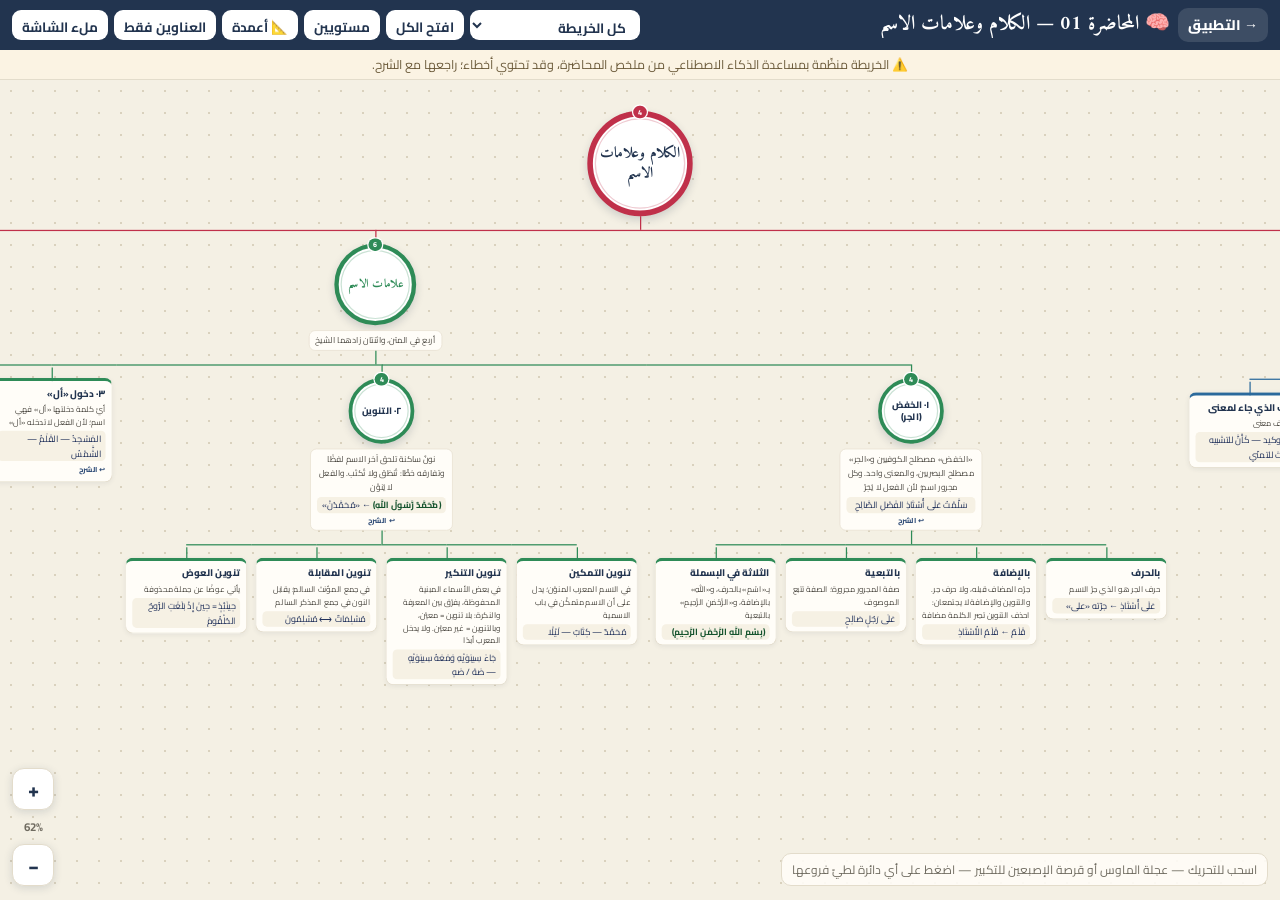
==== mindmap.html @ 67567451 "عارض الخرائط الذهنية بملء الشاشة (شجرة أفقية) + خريطة المحاضرة 01 - mindmap.html?id=…: شجرة من فوق ل" ====
<!DOCTYPE html>
<html lang="ar" dir="rtl">
<head>
<meta charset="UTF-8">
<meta name="viewport" content="width=device-width, initial-scale=1.0, viewport-fit=cover, user-scalable=no">
<meta name="theme-color" content="#22344f">
<title>الخريطة الذهنية — مواد شرعية</title>
<link rel="preconnect" href="https://fonts.googleapis.com">
<link rel="preconnect" href="https://fonts.gstatic.com" crossorigin>
<link href="https://fonts.googleapis.com/css2?family=Amiri:wght@400;700&family=Cairo:wght@400;600;700;800&display=swap" rel="stylesheet">
<style>
/* عارض الخرائط الذهنية — تطبيق «مواد شرعية»
   شجرة أفقية (من فوق لتحت) بملء الشاشة، مع سحب وتكبير وطيّ للفروع */
:root{
  --ink:#22344f; --ink-2:#34507a; --paper:#f4f0e4; --card:#fffdf8; --line:#e3dccb; --muted:#6f6b60; --copper:#b0612a;
  --root:#c0304a;
  --f-body:'Cairo','Segoe UI',Tahoma,sans-serif; --f-title:'Amiri','Cairo',serif;
  --gap:22px;
}
*{box-sizing:border-box}
html,body{margin:0;height:100%;overflow:hidden;background:var(--paper);color:var(--ink);font-family:var(--f-body)}
body{display:flex;flex-direction:column;-webkit-tap-highlight-color:transparent}

/* شريط الأدوات */
.bar{flex:0 0 auto;display:flex;align-items:center;gap:8px;padding:8px 12px;padding-top:max(8px,env(safe-area-inset-top));background:var(--ink);color:#fff;z-index:5;flex-wrap:wrap}
.bar .back{color:#fff;text-decoration:none;font-weight:800;font-size:14px;background:rgba(255,255,255,.12);border-radius:10px;padding:4px 10px;white-space:nowrap}
.bar h1{flex:1;min-width:140px;margin:0;font-family:var(--f-title);font-size:20px;font-weight:700;line-height:1.3;white-space:nowrap;overflow:hidden;text-overflow:ellipsis}
.bar .tools{display:flex;gap:6px;flex-wrap:wrap;align-items:center}
.bar button,.bar select{font:inherit;font-size:13.5px;font-weight:700;color:var(--ink);background:#fff;border:0;border-radius:9px;padding:4px 10px;cursor:pointer;height:30px}
.bar button.on{background:#f2c98f}
.bar select{max-width:170px}
.ai{flex:0 0 auto;background:#fbf3e3;color:#6b5a3a;font-size:12.5px;text-align:center;padding:3px 10px;border-bottom:1px solid var(--line)}

/* مساحة العرض */
#view{position:relative;flex:1;overflow:hidden;touch-action:none;cursor:grab;
  background-image:radial-gradient(#d9d1bd 1px,transparent 1px);background-size:22px 22px}
#view.drag{cursor:grabbing}
#stage{position:absolute;top:0;left:0;transform-origin:0 0;padding:40px 60px 80px;width:max-content}
.zoom{position:absolute;left:12px;bottom:max(14px,env(safe-area-inset-bottom));display:flex;flex-direction:column;gap:6px;z-index:4}
.zoom button{width:42px;height:42px;border-radius:12px;border:1px solid var(--line);background:#fff;color:var(--ink);font:inherit;font-size:20px;font-weight:800;cursor:pointer;box-shadow:0 2px 8px rgba(34,52,79,.15)}
.zoom .pct{font-size:11.5px;text-align:center;color:var(--muted);font-weight:700}
.hint{position:absolute;right:12px;bottom:max(14px,env(safe-area-inset-bottom));font-size:12px;color:var(--muted);background:rgba(255,253,248,.9);border:1px solid var(--line);border-radius:10px;padding:4px 10px;z-index:4;max-width:60%}

/* الشجرة (org chart) — خطوط التوصيل بالـ pseudo elements */
.tree ul{--pc:var(--bc,#b9b2a2);display:flex;justify-content:center;align-items:flex-start;margin:0;padding:var(--gap) 0 0;position:relative;list-style:none}
.tree ul::before{content:"";position:absolute;top:0;left:50%;height:var(--gap);border-left:2px solid var(--bc,#b9b2a2)}
.tree li{position:relative;display:flex;flex-direction:column;align-items:center;padding:var(--gap) 7px 0}
.tree li::before,.tree li::after{content:"";position:absolute;top:0;width:50%;border-top:2px solid var(--pc)}
.tree li::before{right:0}
.tree li::after{left:0}
.tree li:first-child::before,.tree li:last-child::after{border-top:0}
.tree li:only-child::before,.tree li:only-child::after{display:none}
.tree li:only-child{padding-top:0}
.tree li.closed>ul{display:none}
.tree .root-li{padding:0}
.tree .root-li::before,.tree .root-li::after{display:none}
.nd{position:relative}
.tree li:not(.root-li)>.nd::before{content:"";position:absolute;top:calc(-1 * var(--gap));left:50%;height:var(--gap);border-left:2px solid var(--pc,#b9b2a2)}
.tree li:only-child>.nd::before{display:none}

/* فروع طويلة كلها أوراق: عمود رأسي بدل صف عريض */
.tree ul.stack,body.cols .tree ul.leafs{flex-direction:column;align-items:center;gap:0}
.tree ul.stack>li,body.cols .tree ul.leafs>li{padding:12px 0 0}
.tree ul.stack>li::before,.tree ul.stack>li::after,body.cols .tree ul.leafs>li::before,body.cols .tree ul.leafs>li::after{display:none}
.tree ul.stack>li>.nd::before,body.cols .tree ul.leafs>li>.nd::before{display:block;top:-12px;height:12px}

/* شكل العُقد: دوائر للمستويات العليا (زي الصورة) وكروت للأوراق */
.circle{display:flex;flex-direction:column;align-items:center;cursor:pointer;user-select:none}
.ring{display:flex;align-items:center;justify-content:center;text-align:center;border-radius:50%;background:#fff;border:7px solid var(--bc);box-shadow:inset 0 0 0 3px #fff,inset 0 0 0 5px color-mix(in srgb,var(--bc) 25%,#fff),0 6px 14px rgba(34,52,79,.18);padding:10px;line-height:1.35;font-weight:800;color:var(--ink)}
.lv0 .ring{width:170px;height:170px;font-family:var(--f-title);font-size:24px;border-width:9px}
.lv1 .ring{width:132px;height:132px;font-family:var(--f-title);font-size:19px;color:var(--bc)}
.lvx .ring{width:106px;height:106px;font-size:15px;border-width:6px}
.circle .cap{margin-top:8px;max-width:230px;text-align:center;font-size:13.5px;line-height:1.7;color:#4d4a43;background:var(--card);border:1px solid var(--line);border-radius:10px;padding:4px 10px}
.circle .cnt{position:absolute;top:2px;left:50%;transform:translate(-50%,-50%);background:var(--bc);color:#fff;font-size:11.5px;font-weight:800;border-radius:999px;padding:0 8px;line-height:20px;box-shadow:0 0 0 2px #fff}
.circle.closed-n .ring{border-style:dashed}
.card{width:196px;background:var(--card);border:1px solid var(--line);border-top:5px solid var(--bc);border-radius:12px;padding:7px 10px 8px;box-shadow:0 2px 8px rgba(34,52,79,.08);line-height:1.6}
.card .t{font-weight:800;font-size:15.5px;color:var(--ink)}
.n{display:block;font-size:13px;color:#4d4a43;margin-top:2px}
.x{display:block;margin-top:4px;font-size:14.5px;color:#22325c;background:#f6f1e4;border-radius:7px;padding:1px 7px}
.x .aya{color:#14532d;font-weight:700}
.go{display:inline-block;margin-top:4px;font-size:11.5px;font-weight:800;color:var(--ink-2);text-decoration:none}
.circle .go{margin-top:2px}
body.compact .cap,body.compact .card .n,body.compact .card .x{display:none}
body.compact .card{width:auto;min-width:110px;text-align:center}
.flash .ring,.flash.card{animation:fl .9s ease}
@keyframes fl{0%{box-shadow:0 0 0 0 var(--bc)}40%{box-shadow:0 0 0 10px color-mix(in srgb,var(--bc) 25%,transparent)}100%{box-shadow:0 0 0 0 transparent}}

.empty{max-width:520px;margin:60px auto;background:var(--card);border:1px solid var(--line);border-radius:14px;padding:20px;text-align:center;line-height:1.9}

@media (max-width:640px){
  .bar{gap:6px;padding:6px 8px;padding-top:max(6px,env(safe-area-inset-top))}
  .bar h1{font-size:16px;min-width:0}
  .bar .back{font-size:13px;padding:3px 8px}
  .bar .tools{width:100%;flex-wrap:nowrap;overflow-x:auto;scrollbar-width:none}
  .bar .tools::-webkit-scrollbar{display:none}
  .bar .tools>*{flex:0 0 auto}
  .bar select{max-width:150px}
  .ai{font-size:11px;white-space:nowrap;overflow:hidden;text-overflow:ellipsis}
  .hint{display:none}
}
@media print{
  html,body{overflow:visible;height:auto}
  .bar,.zoom,.hint{display:none}
  #view{overflow:visible;background:none}
  #stage{position:static;transform:none!important}
}
</style>
</head>
<body>
  <header class="bar">
    <a class="back" id="back" href="index.html">→ التطبيق</a>
    <h1 id="ttl">الخريطة الذهنية</h1>
    <div class="tools">
      <select id="focus" aria-label="اعرض فرعًا واحدًا"></select>
      <button type="button" data-act="open">افتح الكل</button>
      <button type="button" data-act="l2">مستويين</button>
      <button type="button" id="colsb" data-act="cols" title="الأوراق في أعمدة تحت فرعها بدل صف عرضي — الخريطة بتبقى أضيق">📐 أعمدة</button>
      <button type="button" id="cmp" data-act="compact" title="العناوين فقط بدون الشرح">العناوين فقط</button>
      <button type="button" data-act="fit">ملء الشاشة</button>
    </div>
  </header>
  <div class="ai">⚠️ الخريطة منظّمة بمساعدة الذكاء الاصطناعي من ملخص المحاضرة، وقد تحتوي أخطاء؛ راجعها مع الشرح.</div>
  <div id="view">
    <div id="stage"><div class="tree" id="tree"></div></div>
    <div class="zoom"><button type="button" data-z="in" aria-label="تكبير">+</button><div class="pct" id="pct">100%</div><button type="button" data-z="out" aria-label="تصغير">−</button></div>
    <div class="hint">اسحب للتحريك — عجلة الماوس أو قرصة الإصبعين للتكبير — اضغط على أي دائرة لطيّ فروعها</div>
  </div>

<script>
(function () {
  "use strict";
  var params = new URLSearchParams(location.search);
  var id = params.get("id") || "moad_ajurrumiyyah_01";
  var key = (id.match(/^moad_(.+)_\d+$/) || [])[1] || "";
  var COLORS = ["#d9a514", "#2b6a9c", "#2e8b57", "#7d4fa8", "#c76a1e", "#1f8a8a"];
  var tree = document.getElementById("tree"), view = document.getElementById("view"), stage = document.getElementById("stage");
  var M = null, focusIdx = -1;
  var tx = 0, ty = 0, sc = 1;

  function esc(s) { return String(s == null ? "" : s).replace(/&/g, "&amp;").replace(/</g, "&lt;").replace(/>/g, "&gt;"); }
  function aya(s) { return esc(s).replace(/﴿[^﴾]*﴾/g, function (m) { return '<span class="aya">' + m + "</span>"; }); }

  // تحميل بيانات الخرائط من maps/{key}.js
  var sc0 = document.createElement("script");
  sc0.src = "maps/" + key + ".js";
  sc0.onload = start; sc0.onerror = start;
  document.head.appendChild(sc0);

  function start() {
    M = window.MOAD_MAPS && window.MOAD_MAPS[id];
    if (!M) { tree.innerHTML = '<div class="empty">مفيش خريطة ذهنية للمحاضرة دي لسه.<br><a href="index.html">ارجع للتطبيق</a></div>'; return; }
    document.title = "الخريطة الذهنية — " + M.title;
    document.getElementById("ttl").textContent = "🧠 " + M.title;
    if (M.book) document.getElementById("back").href = "index.html#/book/" + M.book;
    var sel = document.getElementById("focus");
    sel.innerHTML = '<option value="-1">كل الخريطة</option>' + M.nodes.map(function (n, i) { return '<option value="' + i + '">فرع: ' + esc(n.text) + "</option>"; }).join("");
    sel.addEventListener("change", function () { focusIdx = +sel.value; draw(); fit(true); });
    if (window.innerWidth < 760) { document.body.classList.add("cols"); document.getElementById("colsb").classList.add("on"); }
    draw();
    requestAnimationFrame(function () { fit(true); });
  }

  function isLeaf(n) { return !(n.children && n.children.length); }

  function nodeHtml(n, depth, color) {
    var kids = n.children || [];
    var go = n.target && M.lecture ? '<a class="go" href="' + esc(M.lecture) + "#" + esc(n.target) + '" target="_blank" rel="noopener">↩ الشرح</a>' : "";
    var inner;
    if (!isLeaf(n) || depth <= 1) {
      inner = '<div class="nd circle ' + (depth === 0 ? "lv0" : depth === 1 ? "lv1" : "lvx") + '">' +
        (kids.length ? '<span class="cnt">' + kids.length + "</span>" : "") +
        '<div class="ring">' + esc(n.text) + "</div>" +
        (n.note || n.ex ? '<div class="cap">' + (n.note ? esc(n.note) : "") + (n.ex ? '<span class="x">' + aya(n.ex) + "</span>" : "") + go + "</div>" : go) +
        "</div>";
    } else {
      inner = '<div class="nd card"><span class="t">' + esc(n.text) + "</span>" +
        (n.note ? '<span class="n">' + esc(n.note) + "</span>" : "") +
        (n.ex ? '<span class="x">' + aya(n.ex) + "</span>" : "") + go + "</div>";
    }
    var allLeaf = kids.length > 1 && kids.every(isLeaf), stack = kids.length > 4 && allLeaf;
    return '<li' + (depth === 1 || depth === 0 && color ? ' style="--bc:' + color + '"' : "") + (depth === 0 ? ' class="root-li"' : "") + ">" + inner +
      (kids.length ? '<ul class="' + (stack ? "stack" : allLeaf ? "leafs" : "") + '">' + kids.map(function (k, i) {
        return nodeHtml(k, depth + 1, depth === 0 ? COLORS[i % COLORS.length] : color);
      }).join("") + "</ul>" : "") + "</li>";
  }

  function draw() {
    var root;
    if (focusIdx >= 0) {
      root = '<ul style="padding:0">' + nodeHtml(M.nodes[focusIdx], 0, null) + "</ul>";
    } else {
      root = '<ul style="padding:0">' + nodeHtml({ text: M.center, children: M.nodes }, 0, null) + "</ul>";
    }
    tree.innerHTML = root;
    tree.querySelector(".root-li").style.setProperty("--bc", focusIdx >= 0 ? COLORS[focusIdx % COLORS.length] : "var(--root)");
  }

  /* ---- التحويل (سحب وتكبير) ---- */
  function apply() {
    stage.style.transform = "translate(" + tx + "px," + ty + "px) scale(" + sc + ")";
    document.getElementById("pct").textContent = Math.round(sc * 100) + "%";
  }
  function zoomAt(f, cx, cy) {
    var ns = Math.min(2.5, Math.max(0.15, sc * f));
    tx = cx - (cx - tx) * (ns / sc); ty = cy - (cy - ty) * (ns / sc); sc = ns; apply();
  }
  function fit(first) {
    var vw = view.clientWidth, vh = view.clientHeight, w = stage.offsetWidth, h = stage.offsetHeight;
    var s = Math.min(vw / w, vh / h, 1.2);
    if (first && s < 0.42) {
      // على الشاشات الصغيرة: ابدأ بحجم مقروء من أعلى الخريطة في المنتصف
      s = Math.min(0.62, vw / 560);
      sc = s; tx = (vw - w * s) / 2; ty = 6; apply(); return;
    }
    sc = s; tx = (vw - w * s) / 2; ty = Math.max(6, (vh - h * s) / 2); apply();
  }

  var pts = {}, drag = null, moved = false, pinch = null;
  view.addEventListener("pointerdown", function (e) {
    if (e.target.closest("a,button,select,.zoom")) return;
    view.setPointerCapture(e.pointerId);
    pts[e.pointerId] = { x: e.clientX, y: e.clientY };
    var ids = Object.keys(pts);
    if (ids.length === 1) { drag = { x: e.clientX, y: e.clientY, tx: tx, ty: ty }; moved = false; }
    if (ids.length === 2) {
      var a = pts[ids[0]], b = pts[ids[1]];
      pinch = { d: Math.hypot(a.x - b.x, a.y - b.y), s: sc }; drag = null; moved = true;
    }
  });
  view.addEventListener("pointermove", function (e) {
    if (!pts[e.pointerId]) return;
    pts[e.pointerId] = { x: e.clientX, y: e.clientY };
    var ids = Object.keys(pts), r = view.getBoundingClientRect();
    if (pinch && ids.length === 2) {
      var a = pts[ids[0]], b = pts[ids[1]], d = Math.hypot(a.x - b.x, a.y - b.y);
      zoomAt((pinch.s * d / pinch.d) / sc, (a.x + b.x) / 2 - r.left, (a.y + b.y) / 2 - r.top);
    } else if (drag) {
      var dx = e.clientX - drag.x, dy = e.clientY - drag.y;
      if (Math.abs(dx) + Math.abs(dy) > 5) { moved = true; view.classList.add("drag"); }
      if (moved) { tx = drag.tx + dx; ty = drag.ty + dy; apply(); }
    }
  });
  function up(e) {
    delete pts[e.pointerId];
    if (Object.keys(pts).length < 2) pinch = null;
    if (!Object.keys(pts).length) {
      view.classList.remove("drag");
      if (drag && !moved) toggleAt(e);
      drag = null;
    }
  }
  view.addEventListener("pointerup", up);
  view.addEventListener("pointercancel", function (e) { delete pts[e.pointerId]; drag = null; pinch = null; view.classList.remove("drag"); });
  view.addEventListener("wheel", function (e) {
    e.preventDefault();
    var r = view.getBoundingClientRect();
    if (e.ctrlKey || Math.abs(e.deltaY) > Math.abs(e.deltaX) && !e.shiftKey) zoomAt(Math.exp(-e.deltaY * 0.0015), e.clientX - r.left, e.clientY - r.top);
    else { tx -= e.deltaX; ty -= e.deltaY; apply(); }
  }, { passive: false });

  // الضغط على دائرة = طيّ/فتح فروعها، مع تثبيت مكانها على الشاشة
  function toggleAt(e) {
    var el = document.elementFromPoint(e.clientX, e.clientY);
    var c = el && el.closest(".circle"); if (!c) return;
    var li = c.parentElement; if (!li.querySelector(":scope > ul")) return;
    var before = c.getBoundingClientRect();
    li.classList.toggle("closed");
    c.classList.toggle("closed-n", li.classList.contains("closed"));
    var after = c.getBoundingClientRect();
    tx += before.left - after.left; ty += before.top - after.top; apply();
    c.classList.remove("flash"); void c.offsetWidth; c.classList.add("flash");
  }

  document.querySelector(".zoom").addEventListener("click", function (e) {
    var b = e.target.closest("[data-z]"); if (!b) return;
    zoomAt(b.getAttribute("data-z") === "in" ? 1.25 : 0.8, view.clientWidth / 2, view.clientHeight / 2);
  });
  document.querySelector(".bar").addEventListener("click", function (e) {
    var b = e.target.closest("[data-act]"); if (!b) return;
    var act = b.getAttribute("data-act");
    if (act === "fit") fit();
    else if (act === "compact") { document.body.classList.toggle("compact"); b.classList.toggle("on"); fit(true); }
    else if (act === "cols") { document.body.classList.toggle("cols"); b.classList.toggle("on"); fit(true); }
    else {
      tree.querySelectorAll("li").forEach(function (li) {
        if (!li.querySelector(":scope > ul")) return;
        var d = 0, p = li.parentElement; while (p && p !== tree) { if (p.tagName === "LI") d++; p = p.parentElement; }
        var close = act === "l2" && d >= 1;
        li.classList.toggle("closed", close);
        var c = li.querySelector(":scope > .circle"); if (c) c.classList.toggle("closed-n", close);
      });
      fit();
    }
  });
  document.addEventListener("keydown", function (e) {
    if (e.target.tagName === "SELECT") return;
    if (e.key === "+" || e.key === "=") zoomAt(1.2, view.clientWidth / 2, view.clientHeight / 2);
    else if (e.key === "-") zoomAt(0.83, view.clientWidth / 2, view.clientHeight / 2);
    else if (e.key === "0") fit();
  });
  window.addEventListener("resize", function () { fit(); });
})();
</script>
</body>
</html>
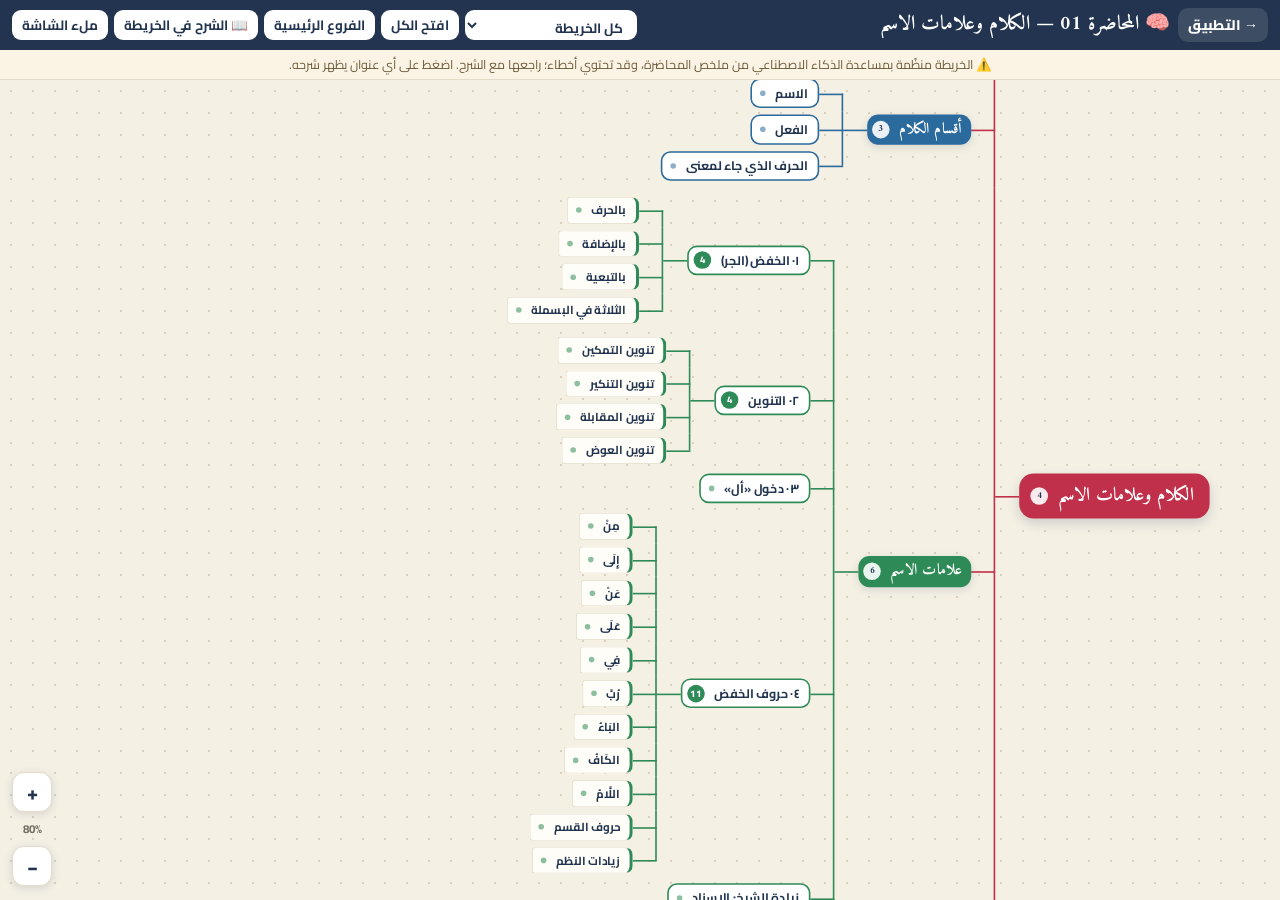
==== commit 6828d722: "الخرائط الذهنية: خريطة منطقية يمين←شمال بالعناوين وكارت للشرح، ومضمّنة في المحاضرة 01 - mindmap.html" ====
--- a/mindmap.html
+++ b/mindmap.html
@@ -10,12 +10,14 @@
 <link href="https://fonts.googleapis.com/css2?family=Amiri:wght@400;700&family=Cairo:wght@400;600;700;800&display=swap" rel="stylesheet">
 <style>
 /* عارض الخرائط الذهنية — تطبيق «مواد شرعية»
-   شجرة أفقية (من فوق لتحت) بملء الشاشة، مع سحب وتكبير وطيّ للفروع */
+   خريطة منطقية من اليمين للشمال: المحاضرة يمين، وكل مستوى عمود، والأوراق تحت بعض.
+   العُقد عناوين فقط، والشرح والمثال في كارت بيظهر لما تدوس على العقدة.
+   ?id=moad_{key}_{NN}   &embed=1 للعرض جوه صفحة المحاضرة */
 :root{
-  --ink:#22344f; --ink-2:#34507a; --paper:#f4f0e4; --card:#fffdf8; --line:#e3dccb; --muted:#6f6b60; --copper:#b0612a;
+  --ink:#22344f; --ink-2:#34507a; --paper:#f4f0e4; --card:#fffdf8; --line:#e3dccb; --muted:#6f6b60;
   --root:#c0304a;
   --f-body:'Cairo','Segoe UI',Tahoma,sans-serif; --f-title:'Amiri','Cairo',serif;
-  --gap:22px;
+  --hg:30px;  /* المسافة الأفقية بين المستويات */
 }
 *{box-sizing:border-box}
 html,body{margin:0;height:100%;overflow:hidden;background:var(--paper);color:var(--ink);font-family:var(--f-body)}
@@ -26,64 +28,79 @@
 .bar .back{color:#fff;text-decoration:none;font-weight:800;font-size:14px;background:rgba(255,255,255,.12);border-radius:10px;padding:4px 10px;white-space:nowrap}
 .bar h1{flex:1;min-width:140px;margin:0;font-family:var(--f-title);font-size:20px;font-weight:700;line-height:1.3;white-space:nowrap;overflow:hidden;text-overflow:ellipsis}
 .bar .tools{display:flex;gap:6px;flex-wrap:wrap;align-items:center}
-.bar button,.bar select{font:inherit;font-size:13.5px;font-weight:700;color:var(--ink);background:#fff;border:0;border-radius:9px;padding:4px 10px;cursor:pointer;height:30px}
+.bar button,.bar select,.bar .full{font:inherit;font-size:13.5px;font-weight:700;color:var(--ink);background:#fff;border:0;border-radius:9px;padding:4px 10px;cursor:pointer;height:30px;text-decoration:none;display:inline-flex;align-items:center;white-space:nowrap}
 .bar button.on{background:#f2c98f}
-.bar select{max-width:170px}
+.bar select{max-width:190px}
+.bar .full{display:none}
 .ai{flex:0 0 auto;background:#fbf3e3;color:#6b5a3a;font-size:12.5px;text-align:center;padding:3px 10px;border-bottom:1px solid var(--line)}
+
+/* وضع التضمين جوه صفحة المحاضرة */
+body.embed .bar{padding:6px 8px;background:#2b3d5c}
+body.embed .bar h1,body.embed .bar .back,body.embed .ai{display:none}
+body.embed .bar .tools{width:100%;flex-wrap:nowrap;overflow-x:auto;scrollbar-width:none}
+body.embed .bar .tools::-webkit-scrollbar{display:none}
+body.embed .bar .tools>*{flex:0 0 auto}
+body.embed .bar .full{display:inline-flex;background:#f2c98f}
 
 /* مساحة العرض */
 #view{position:relative;flex:1;overflow:hidden;touch-action:none;cursor:grab;
   background-image:radial-gradient(#d9d1bd 1px,transparent 1px);background-size:22px 22px}
 #view.drag{cursor:grabbing}
-#stage{position:absolute;top:0;left:0;transform-origin:0 0;padding:40px 60px 80px;width:max-content}
+#stage{position:absolute;top:0;left:0;transform-origin:0 0;padding:30px 40px;width:max-content}
 .zoom{position:absolute;left:12px;bottom:max(14px,env(safe-area-inset-bottom));display:flex;flex-direction:column;gap:6px;z-index:4}
-.zoom button{width:42px;height:42px;border-radius:12px;border:1px solid var(--line);background:#fff;color:var(--ink);font:inherit;font-size:20px;font-weight:800;cursor:pointer;box-shadow:0 2px 8px rgba(34,52,79,.15)}
+.zoom button{width:40px;height:40px;border-radius:12px;border:1px solid var(--line);background:#fff;color:var(--ink);font:inherit;font-size:20px;font-weight:800;cursor:pointer;box-shadow:0 2px 8px rgba(34,52,79,.15)}
 .zoom .pct{font-size:11.5px;text-align:center;color:var(--muted);font-weight:700}
-.hint{position:absolute;right:12px;bottom:max(14px,env(safe-area-inset-bottom));font-size:12px;color:var(--muted);background:rgba(255,253,248,.9);border:1px solid var(--line);border-radius:10px;padding:4px 10px;z-index:4;max-width:60%}
-
-/* الشجرة (org chart) — خطوط التوصيل بالـ pseudo elements */
-.tree ul{--pc:var(--bc,#b9b2a2);display:flex;justify-content:center;align-items:flex-start;margin:0;padding:var(--gap) 0 0;position:relative;list-style:none}
-.tree ul::before{content:"";position:absolute;top:0;left:50%;height:var(--gap);border-left:2px solid var(--bc,#b9b2a2)}
-.tree li{position:relative;display:flex;flex-direction:column;align-items:center;padding:var(--gap) 7px 0}
-.tree li::before,.tree li::after{content:"";position:absolute;top:0;width:50%;border-top:2px solid var(--pc)}
-.tree li::before{right:0}
-.tree li::after{left:0}
-.tree li:first-child::before,.tree li:last-child::after{border-top:0}
-.tree li:only-child::before,.tree li:only-child::after{display:none}
-.tree li:only-child{padding-top:0}
+
+/* الخريطة المنطقية: صف = [العقدة][عمود الفروع]، والخطوط بالـ pseudo elements */
+.tree ul{list-style:none;margin:0 var(--hg) 0 0;padding:0;display:flex;flex-direction:column;justify-content:center;position:relative;--pc:var(--bc,#b9b2a2)}
+.tree ul::before{content:"";position:absolute;right:calc(-1 * var(--hg));top:50%;width:var(--hg);border-top:2px solid var(--pc)}
+.tree li{display:flex;align-items:center;position:relative;padding:4px var(--hg) 4px 0}
+.tree li::before{content:"";position:absolute;right:0;top:50%;width:var(--hg);border-top:2px solid var(--pc)}
+.tree li::after{content:"";position:absolute;right:0;top:0;bottom:0;border-right:2px solid var(--pc)}
+.tree li:first-child::after{top:50%}
+.tree li:last-child::after{bottom:50%}
+.tree li:only-child::after{display:none}
 .tree li.closed>ul{display:none}
-.tree .root-li{padding:0}
-.tree .root-li::before,.tree .root-li::after{display:none}
-.nd{position:relative}
-.tree li:not(.root-li)>.nd::before{content:"";position:absolute;top:calc(-1 * var(--gap));left:50%;height:var(--gap);border-left:2px solid var(--pc,#b9b2a2)}
-.tree li:only-child>.nd::before{display:none}
-
-/* فروع طويلة كلها أوراق: عمود رأسي بدل صف عريض */
-.tree ul.stack,body.cols .tree ul.leafs{flex-direction:column;align-items:center;gap:0}
-.tree ul.stack>li,body.cols .tree ul.leafs>li{padding:12px 0 0}
-.tree ul.stack>li::before,.tree ul.stack>li::after,body.cols .tree ul.leafs>li::before,body.cols .tree ul.leafs>li::after{display:none}
-.tree ul.stack>li>.nd::before,body.cols .tree ul.leafs>li>.nd::before{display:block;top:-12px;height:12px}
-
-/* شكل العُقد: دوائر للمستويات العليا (زي الصورة) وكروت للأوراق */
-.circle{display:flex;flex-direction:column;align-items:center;cursor:pointer;user-select:none}
-.ring{display:flex;align-items:center;justify-content:center;text-align:center;border-radius:50%;background:#fff;border:7px solid var(--bc);box-shadow:inset 0 0 0 3px #fff,inset 0 0 0 5px color-mix(in srgb,var(--bc) 25%,#fff),0 6px 14px rgba(34,52,79,.18);padding:10px;line-height:1.35;font-weight:800;color:var(--ink)}
-.lv0 .ring{width:170px;height:170px;font-family:var(--f-title);font-size:24px;border-width:9px}
-.lv1 .ring{width:132px;height:132px;font-family:var(--f-title);font-size:19px;color:var(--bc)}
-.lvx .ring{width:106px;height:106px;font-size:15px;border-width:6px}
-.circle .cap{margin-top:8px;max-width:230px;text-align:center;font-size:13.5px;line-height:1.7;color:#4d4a43;background:var(--card);border:1px solid var(--line);border-radius:10px;padding:4px 10px}
-.circle .cnt{position:absolute;top:2px;left:50%;transform:translate(-50%,-50%);background:var(--bc);color:#fff;font-size:11.5px;font-weight:800;border-radius:999px;padding:0 8px;line-height:20px;box-shadow:0 0 0 2px #fff}
-.circle.closed-n .ring{border-style:dashed}
-.card{width:196px;background:var(--card);border:1px solid var(--line);border-top:5px solid var(--bc);border-radius:12px;padding:7px 10px 8px;box-shadow:0 2px 8px rgba(34,52,79,.08);line-height:1.6}
-.card .t{font-weight:800;font-size:15.5px;color:var(--ink)}
-.n{display:block;font-size:13px;color:#4d4a43;margin-top:2px}
-.x{display:block;margin-top:4px;font-size:14.5px;color:#22325c;background:#f6f1e4;border-radius:7px;padding:1px 7px}
-.x .aya{color:#14532d;font-weight:700}
-.go{display:inline-block;margin-top:4px;font-size:11.5px;font-weight:800;color:var(--ink-2);text-decoration:none}
-.circle .go{margin-top:2px}
-body.compact .cap,body.compact .card .n,body.compact .card .x{display:none}
-body.compact .card{width:auto;min-width:110px;text-align:center}
-.flash .ring,.flash.card{animation:fl .9s ease}
-@keyframes fl{0%{box-shadow:0 0 0 0 var(--bc)}40%{box-shadow:0 0 0 10px color-mix(in srgb,var(--bc) 25%,transparent)}100%{box-shadow:0 0 0 0 transparent}}
+.tree>ul{margin:0}
+.tree>ul::before{display:none}
+.tree>ul>li{padding:0}
+.tree>ul>li::before,.tree>ul>li::after{display:none}
+
+/* شكل العُقد */
+.nd{position:relative;display:inline-flex;align-items:center;cursor:pointer;user-select:none;max-width:250px;border-radius:12px;line-height:1.5;font-weight:700;transition:box-shadow .15s}
+.nd .t{padding:5px 12px}
+.nd:hover{box-shadow:0 0 0 3px color-mix(in srgb,var(--bc) 25%,transparent)}
+.nd.sel{box-shadow:0 0 0 3px var(--bc)}
+.lv0{max-width:none;white-space:nowrap;background:var(--bc);color:#fff;font-family:var(--f-title);font-size:23px;border-radius:18px;padding:6px 8px;box-shadow:0 6px 14px rgba(34,52,79,.18)}
+.lv1{background:var(--bc);color:#fff;font-family:var(--f-title);font-size:19px;border-radius:14px;box-shadow:0 3px 10px rgba(34,52,79,.15)}
+.lv2{background:#fff;color:var(--ink);font-size:15.5px;border:2px solid var(--bc)}
+.lv3{background:var(--card);color:var(--ink);font-size:14.5px;border:1px solid var(--line);border-right:4px solid var(--bc);border-radius:4px 10px 10px 4px}
+.nd .tg{flex:0 0 auto;width:22px;height:22px;margin-left:6px;border-radius:50%;border:0;font:inherit;font-size:12px;font-weight:800;line-height:22px;padding:0;cursor:pointer;background:rgba(255,255,255,.9);color:var(--ink)}
+.lv2 .tg,.lv3 .tg{background:var(--bc);color:#fff}
+li.closed>.nd .tg{outline:2px dashed var(--bc);outline-offset:1px}
+li.closed>.nd.lv0 .tg,li.closed>.nd.lv1 .tg{outline-color:#fff}
+.nd .dot{flex:0 0 auto;width:7px;height:7px;border-radius:50%;background:var(--bc);margin-left:10px;opacity:.55}
+.lv0 .dot,.lv1 .dot{background:#fff}
+.nd .sm{display:none;font-size:12.5px;font-weight:400;color:#4d4a43;padding:0 12px 6px;line-height:1.6}
+body.full .nd{flex-direction:column;align-items:stretch}
+body.full .nd .sm{display:block}
+body.full .lv0 .sm,body.full .lv1 .sm{color:#fff;opacity:.92}
+body.full .nd .tg,body.full .nd .dot{position:absolute;left:4px;top:7px}
+body.full .nd .t{padding-left:30px}
+
+/* كارت التفاصيل */
+#detail{position:absolute;z-index:6;left:50%;bottom:max(14px,env(safe-area-inset-bottom));transform:translateX(-50%);width:min(440px,calc(100% - 24px));max-height:70%;overflow:auto;background:var(--card);border:1px solid var(--line);border-top:6px solid var(--bc,#888);border-radius:14px;box-shadow:0 10px 30px rgba(34,52,79,.25);padding:10px 14px 12px}
+#detail[hidden]{display:none}
+#detail .dh{display:flex;align-items:flex-start;gap:8px}
+#detail .dp{font-size:12px;color:var(--muted);font-weight:700}
+#detail h2{margin:0;font-family:var(--f-title);font-size:21px;color:var(--ink);line-height:1.5}
+#detail .x{border:0;background:transparent;font-size:18px;color:var(--muted);cursor:pointer;padding:0 4px}
+#detail .note{margin:4px 0 0;font-size:15.5px;line-height:1.8;color:#3a3833}
+#detail .ex{margin:8px 0 0;font-size:17px;line-height:1.8;color:#22325c;background:#f6f1e4;border-radius:9px;padding:4px 10px}
+#detail .ex .aya{color:#14532d;font-weight:700}
+#detail .acts{display:flex;gap:8px;margin-top:10px;flex-wrap:wrap}
+#detail .acts a{font:inherit;font-size:13px;font-weight:800;text-decoration:none;color:var(--ink);background:#fff;border:1px solid var(--line);border-radius:9px;padding:3px 10px}
+#detail .kids{margin-top:8px;font-size:13px;color:var(--muted)}
 
 .empty{max-width:520px;margin:60px auto;background:var(--card);border:1px solid var(--line);border-radius:14px;padding:20px;text-align:center;line-height:1.9}
 
@@ -94,15 +111,16 @@
   .bar .tools{width:100%;flex-wrap:nowrap;overflow-x:auto;scrollbar-width:none}
   .bar .tools::-webkit-scrollbar{display:none}
   .bar .tools>*{flex:0 0 auto}
-  .bar select{max-width:150px}
+  .bar select{max-width:160px}
   .ai{font-size:11px;white-space:nowrap;overflow:hidden;text-overflow:ellipsis}
-  .hint{display:none}
+  .zoom{bottom:auto;top:10px}
 }
 @media print{
   html,body{overflow:visible;height:auto}
-  .bar,.zoom,.hint{display:none}
+  .bar,.zoom,#detail{display:none}
   #view{overflow:visible;background:none}
   #stage{position:static;transform:none!important}
+  body .nd .sm{display:block}
 }
 </style>
 </head>
@@ -113,17 +131,17 @@
     <div class="tools">
       <select id="focus" aria-label="اعرض فرعًا واحدًا"></select>
       <button type="button" data-act="open">افتح الكل</button>
-      <button type="button" data-act="l2">مستويين</button>
-      <button type="button" id="colsb" data-act="cols" title="الأوراق في أعمدة تحت فرعها بدل صف عرضي — الخريطة بتبقى أضيق">📐 أعمدة</button>
-      <button type="button" id="cmp" data-act="compact" title="العناوين فقط بدون الشرح">العناوين فقط</button>
+      <button type="button" data-act="l2">الفروع الرئيسية</button>
+      <button type="button" id="fullb" data-act="full" title="اعرض الشرح تحت كل عنوان جوه الخريطة">📖 الشرح في الخريطة</button>
       <button type="button" data-act="fit">ملء الشاشة</button>
+      <a class="full" id="fulllink" target="_top" href="#">⛶ افتحها كبيرة</a>
     </div>
   </header>
-  <div class="ai">⚠️ الخريطة منظّمة بمساعدة الذكاء الاصطناعي من ملخص المحاضرة، وقد تحتوي أخطاء؛ راجعها مع الشرح.</div>
+  <div class="ai">⚠️ الخريطة منظّمة بمساعدة الذكاء الاصطناعي من ملخص المحاضرة، وقد تحتوي أخطاء؛ راجعها مع الشرح. اضغط على أي عنوان يظهر شرحه.</div>
   <div id="view">
     <div id="stage"><div class="tree" id="tree"></div></div>
     <div class="zoom"><button type="button" data-z="in" aria-label="تكبير">+</button><div class="pct" id="pct">100%</div><button type="button" data-z="out" aria-label="تصغير">−</button></div>
-    <div class="hint">اسحب للتحريك — عجلة الماوس أو قرصة الإصبعين للتكبير — اضغط على أي دائرة لطيّ فروعها</div>
+    <div id="detail" hidden role="dialog" aria-live="polite"></div>
   </div>
 
 <script>
@@ -131,20 +149,24 @@
   "use strict";
   var params = new URLSearchParams(location.search);
   var id = params.get("id") || "moad_ajurrumiyyah_01";
+  var EMBED = params.get("embed") === "1";
   var key = (id.match(/^moad_(.+)_\d+$/) || [])[1] || "";
-  var COLORS = ["#d9a514", "#2b6a9c", "#2e8b57", "#7d4fa8", "#c76a1e", "#1f8a8a"];
-  var tree = document.getElementById("tree"), view = document.getElementById("view"), stage = document.getElementById("stage");
-  var M = null, focusIdx = -1;
+  var COLORS = ["#c9930c", "#2b6a9c", "#2e8b57", "#7d4fa8", "#c76a1e", "#1f8a8a"];
+  var tree = document.getElementById("tree"), view = document.getElementById("view"), stage = document.getElementById("stage"), det = document.getElementById("detail");
+  var M = null, focusIdx = -1, NODES = [];
   var tx = 0, ty = 0, sc = 1;
+
+  if (EMBED) document.body.classList.add("embed");
+  document.getElementById("fulllink").href = "mindmap.html?id=" + encodeURIComponent(id);
 
   function esc(s) { return String(s == null ? "" : s).replace(/&/g, "&amp;").replace(/</g, "&lt;").replace(/>/g, "&gt;"); }
   function aya(s) { return esc(s).replace(/﴿[^﴾]*﴾/g, function (m) { return '<span class="aya">' + m + "</span>"; }); }
 
-  // تحميل بيانات الخرائط من maps/{key}.js
-  var sc0 = document.createElement("script");
-  sc0.src = "maps/" + key + ".js";
-  sc0.onload = start; sc0.onerror = start;
-  document.head.appendChild(sc0);
+  // بيانات الخرائط من maps/{key}.js
+  var s0 = document.createElement("script");
+  s0.src = "maps/" + key + ".js";
+  s0.onload = start; s0.onerror = start;
+  document.head.appendChild(s0);
 
   function start() {
     M = window.MOAD_MAPS && window.MOAD_MAPS[id];
@@ -154,46 +176,68 @@
     if (M.book) document.getElementById("back").href = "index.html#/book/" + M.book;
     var sel = document.getElementById("focus");
     sel.innerHTML = '<option value="-1">كل الخريطة</option>' + M.nodes.map(function (n, i) { return '<option value="' + i + '">فرع: ' + esc(n.text) + "</option>"; }).join("");
-    sel.addEventListener("change", function () { focusIdx = +sel.value; draw(); fit(true); });
-    if (window.innerWidth < 760) { document.body.classList.add("cols"); document.getElementById("colsb").classList.add("on"); }
+    sel.addEventListener("change", function () { focusIdx = +sel.value; hideDetail(); draw(); fit(true); });
     draw();
+    if (window.innerWidth < 640) closeFrom(1); // على الموبايل: ابدأ بالفروع الرئيسية، واضغط الرقم لفتح أي فرع
     requestAnimationFrame(function () { fit(true); });
   }
 
-  function isLeaf(n) { return !(n.children && n.children.length); }
-
-  function nodeHtml(n, depth, color) {
-    var kids = n.children || [];
-    var go = n.target && M.lecture ? '<a class="go" href="' + esc(M.lecture) + "#" + esc(n.target) + '" target="_blank" rel="noopener">↩ الشرح</a>' : "";
-    var inner;
-    if (!isLeaf(n) || depth <= 1) {
-      inner = '<div class="nd circle ' + (depth === 0 ? "lv0" : depth === 1 ? "lv1" : "lvx") + '">' +
-        (kids.length ? '<span class="cnt">' + kids.length + "</span>" : "") +
-        '<div class="ring">' + esc(n.text) + "</div>" +
-        (n.note || n.ex ? '<div class="cap">' + (n.note ? esc(n.note) : "") + (n.ex ? '<span class="x">' + aya(n.ex) + "</span>" : "") + go + "</div>" : go) +
-        "</div>";
-    } else {
-      inner = '<div class="nd card"><span class="t">' + esc(n.text) + "</span>" +
-        (n.note ? '<span class="n">' + esc(n.note) + "</span>" : "") +
-        (n.ex ? '<span class="x">' + aya(n.ex) + "</span>" : "") + go + "</div>";
-    }
-    var allLeaf = kids.length > 1 && kids.every(isLeaf), stack = kids.length > 4 && allLeaf;
-    return '<li' + (depth === 1 || depth === 0 && color ? ' style="--bc:' + color + '"' : "") + (depth === 0 ? ' class="root-li"' : "") + ">" + inner +
-      (kids.length ? '<ul class="' + (stack ? "stack" : allLeaf ? "leafs" : "") + '">' + kids.map(function (k, i) {
-        return nodeHtml(k, depth + 1, depth === 0 ? COLORS[i % COLORS.length] : color);
-      }).join("") + "</ul>" : "") + "</li>";
+  function nodeHtml(n, depth, color, path) {
+    var kids = n.children || [], i = NODES.length;
+    NODES.push({ n: n, depth: depth, color: color, path: path });
+    var lv = depth > 3 ? 3 : depth;
+    var sm = [n.note ? esc(n.note) : "", n.ex ? aya(n.ex) : ""].filter(Boolean).join(" — ");
+    var html = "<li" + (depth <= 1 ? ' style="--bc:' + color + '"' : "") + ">" +
+      '<div class="nd lv' + lv + '" data-i="' + i + '"><span class="t">' + esc(n.text) + "</span>" +
+      (sm ? '<span class="sm">' + sm + "</span>" : "") +
+      (kids.length ? '<button type="button" class="tg" data-tg="' + i + '" aria-label="اطوِ أو افتح" title="اطوِ / افتح">' + kids.length + "</button>" : (sm ? '<span class="dot"></span>' : "")) +
+      "</div>";
+    if (kids.length) {
+      html += "<ul>" + kids.map(function (k, j) {
+        return nodeHtml(k, depth + 1, depth === 0 ? COLORS[j % COLORS.length] : color, path.concat(n.text));
+      }).join("") + "</ul>";
+    }
+    return html + "</li>";
   }
 
   function draw() {
-    var root;
+    NODES = [];
+    var rootNode = focusIdx >= 0 ? M.nodes[focusIdx] : { text: M.center, children: M.nodes };
+    var rootColor = focusIdx >= 0 ? COLORS[focusIdx % COLORS.length] : "var(--root)";
+    tree.innerHTML = "<ul>" + nodeHtml(rootNode, 0, rootColor, focusIdx >= 0 ? [M.center] : []) + "</ul>";
     if (focusIdx >= 0) {
-      root = '<ul style="padding:0">' + nodeHtml(M.nodes[focusIdx], 0, null) + "</ul>";
-    } else {
-      root = '<ul style="padding:0">' + nodeHtml({ text: M.center, children: M.nodes }, 0, null) + "</ul>";
-    }
-    tree.innerHTML = root;
-    tree.querySelector(".root-li").style.setProperty("--bc", focusIdx >= 0 ? COLORS[focusIdx % COLORS.length] : "var(--root)");
-  }
+      // في وضع الفرع الواحد: كل الفروع بلون الفرع
+      tree.querySelectorAll("li").forEach(function (li) { li.style.setProperty("--bc", rootColor); });
+      NODES.forEach(function (o) { o.color = rootColor; });
+    }
+  }
+
+  function closeFrom(level) {
+    tree.querySelectorAll("li").forEach(function (li) {
+      if (!li.querySelector(":scope > ul")) return;
+      var d = 0, p = li.parentElement; while (p && p !== tree) { if (p.tagName === "LI") d++; p = p.parentElement; }
+      li.classList.toggle("closed", d >= level);
+    });
+  }
+
+  /* ---- كارت التفاصيل ---- */
+  function showDetail(i) {
+    var o = NODES[i]; if (!o) return;
+    var n = o.n, kids = n.children || [];
+    tree.querySelectorAll(".nd.sel").forEach(function (x) { x.classList.remove("sel"); });
+    var el = tree.querySelector('.nd[data-i="' + i + '"]'); if (el) el.classList.add("sel");
+    det.style.setProperty("--bc", o.color);
+    var go = n.target && M.lecture ? '<a href="' + esc(M.lecture) + "#" + esc(n.target) + '" target="' + (EMBED ? "_parent" : "_blank") + '" rel="noopener">↩ اقرا الشرح في المحاضرة</a>' : "";
+    det.innerHTML = '<div class="dh"><div style="flex:1">' + (o.path.length ? '<div class="dp">' + o.path.map(esc).join(" ‹ ") + "</div>" : "") +
+      "<h2>" + esc(n.text) + '</h2></div><button type="button" class="x" data-close aria-label="اقفل">✕</button></div>' +
+      (n.note ? '<p class="note">' + esc(n.note) + "</p>" : "") +
+      (n.ex ? '<div class="ex">' + aya(n.ex) + "</div>" : "") +
+      (kids.length ? '<div class="kids">تحتها: ' + kids.map(function (k) { return esc(k.text); }).join("، ") + "</div>" : "") +
+      (go ? '<div class="acts">' + go + "</div>" : "");
+    det.hidden = false;
+  }
+  function hideDetail() { det.hidden = true; tree.querySelectorAll(".nd.sel").forEach(function (x) { x.classList.remove("sel"); }); }
+  det.addEventListener("click", function (e) { if (e.target.closest("[data-close]")) hideDetail(); });
 
   /* ---- التحويل (سحب وتكبير) ---- */
   function apply() {
@@ -206,18 +250,21 @@
   }
   function fit(first) {
     var vw = view.clientWidth, vh = view.clientHeight, w = stage.offsetWidth, h = stage.offsetHeight;
-    var s = Math.min(vw / w, vh / h, 1.2);
-    if (first && s < 0.42) {
-      // على الشاشات الصغيرة: ابدأ بحجم مقروء من أعلى الخريطة في المنتصف
-      s = Math.min(0.62, vw / 560);
-      sc = s; tx = (vw - w * s) / 2; ty = 6; apply(); return;
-    }
-    sc = s; tx = (vw - w * s) / 2; ty = Math.max(6, (vh - h * s) / 2); apply();
-  }
-
-  var pts = {}, drag = null, moved = false, pinch = null;
+    var s = Math.min(vw / w, vh / h, 1.15);
+    var minRead = vw < 500 ? 0.5 : 0.8;
+    if (first && s < minRead - 0.02) {
+      // الخريطة أكبر من الشاشة: ابدأ بحجم مقروء من ناحية المحاضرة (اليمين)، ومتوسّطة رأسيًا
+      s = minRead;
+      sc = s; tx = vw - w * s; ty = (vh - h * s) / 2;
+      apply(); return;
+    }
+    sc = s; tx = (vw - w * s) / 2; ty = (vh - h * s) / 2; apply();
+  }
+
+  var pts = {}, drag = null, moved = false, pinch = null, downEl = null;
   view.addEventListener("pointerdown", function (e) {
-    if (e.target.closest("a,button,select,.zoom")) return;
+    if (e.target.closest("a,select,.zoom,#detail")) return;
+    downEl = e.target;
     view.setPointerCapture(e.pointerId);
     pts[e.pointerId] = { x: e.clientX, y: e.clientY };
     var ids = Object.keys(pts);
@@ -236,39 +283,56 @@
       zoomAt((pinch.s * d / pinch.d) / sc, (a.x + b.x) / 2 - r.left, (a.y + b.y) / 2 - r.top);
     } else if (drag) {
       var dx = e.clientX - drag.x, dy = e.clientY - drag.y;
-      if (Math.abs(dx) + Math.abs(dy) > 5) { moved = true; view.classList.add("drag"); }
+      if (Math.abs(dx) + Math.abs(dy) > 6) { moved = true; view.classList.add("drag"); }
       if (moved) { tx = drag.tx + dx; ty = drag.ty + dy; apply(); }
     }
   });
-  function up(e) {
+  view.addEventListener("pointerup", function (e) {
     delete pts[e.pointerId];
     if (Object.keys(pts).length < 2) pinch = null;
     if (!Object.keys(pts).length) {
       view.classList.remove("drag");
-      if (drag && !moved) toggleAt(e);
+      if (drag && !moved) tap(downEl);
       drag = null;
     }
-  }
-  view.addEventListener("pointerup", up);
+  });
   view.addEventListener("pointercancel", function (e) { delete pts[e.pointerId]; drag = null; pinch = null; view.classList.remove("drag"); });
   view.addEventListener("wheel", function (e) {
+    if (EMBED && !e.ctrlKey) return; // جوه صفحة المحاضرة: العجلة تحرّك الصفحة، و Ctrl+العجلة للتكبير
     e.preventDefault();
     var r = view.getBoundingClientRect();
-    if (e.ctrlKey || Math.abs(e.deltaY) > Math.abs(e.deltaX) && !e.shiftKey) zoomAt(Math.exp(-e.deltaY * 0.0015), e.clientX - r.left, e.clientY - r.top);
+    if (e.ctrlKey || !e.shiftKey && Math.abs(e.deltaY) >= Math.abs(e.deltaX)) zoomAt(Math.exp(-e.deltaY * 0.0015), e.clientX - r.left, e.clientY - r.top);
     else { tx -= e.deltaX; ty -= e.deltaY; apply(); }
   }, { passive: false });
 
-  // الضغط على دائرة = طيّ/فتح فروعها، مع تثبيت مكانها على الشاشة
-  function toggleAt(e) {
-    var el = document.elementFromPoint(e.clientX, e.clientY);
-    var c = el && el.closest(".circle"); if (!c) return;
-    var li = c.parentElement; if (!li.querySelector(":scope > ul")) return;
-    var before = c.getBoundingClientRect();
-    li.classList.toggle("closed");
-    c.classList.toggle("closed-n", li.classList.contains("closed"));
-    var after = c.getBoundingClientRect();
-    tx += before.left - after.left; ty += before.top - after.top; apply();
-    c.classList.remove("flash"); void c.offsetWidth; c.classList.add("flash");
+  // الضغط: على الرقم = طيّ/فتح، وعلى العنوان = كارت الشرح، وعلى الفاضي = قفل الكارت
+  function tap(el) {
+    if (!el || !el.closest) return;
+    var tg = el.closest("[data-tg]");
+    if (tg) {
+      var nd = tg.closest(".nd"), li = nd.parentElement, before = nd.getBoundingClientRect();
+      li.classList.toggle("closed");
+      var after = nd.getBoundingClientRect();
+      tx += before.left - after.left; ty += before.top - after.top; apply();
+      if (!li.classList.contains("closed")) reveal(li);
+      return;
+    }
+    var n = el.closest(".nd");
+    if (n) showDetail(+n.getAttribute("data-i"));
+    else hideDetail();
+  }
+
+  // بعد فتح فرع: حرّك الخريطة بحيث فروعه تبان، من غير ما العقدة نفسها تخرج من الشاشة
+  function reveal(li) {
+    var ul = li.querySelector(":scope > ul"), nd = li.querySelector(":scope > .nd"); if (!ul) return;
+    var vr = view.getBoundingClientRect(), u = ul.getBoundingClientRect(), n = nd.getBoundingClientRect();
+    var dx = 0, dy = 0;
+    if (u.left < vr.left + 8) dx = Math.min(vr.left + 8 - u.left, vr.right - 8 - n.right);
+    if (u.height < vr.height - 16) {
+      if (u.top < vr.top + 8) dy = vr.top + 8 - u.top;
+      else if (u.bottom > vr.bottom - 8) dy = vr.bottom - 8 - u.bottom;
+    } else dy = vr.top + 8 - u.top;
+    if (dx || dy) { stage.style.transition = "transform .25s"; tx += dx; ty += dy; apply(); setTimeout(function () { stage.style.transition = ""; }, 260); }
   }
 
   document.querySelector(".zoom").addEventListener("click", function (e) {
@@ -279,26 +343,17 @@
     var b = e.target.closest("[data-act]"); if (!b) return;
     var act = b.getAttribute("data-act");
     if (act === "fit") fit();
-    else if (act === "compact") { document.body.classList.toggle("compact"); b.classList.toggle("on"); fit(true); }
-    else if (act === "cols") { document.body.classList.toggle("cols"); b.classList.toggle("on"); fit(true); }
-    else {
-      tree.querySelectorAll("li").forEach(function (li) {
-        if (!li.querySelector(":scope > ul")) return;
-        var d = 0, p = li.parentElement; while (p && p !== tree) { if (p.tagName === "LI") d++; p = p.parentElement; }
-        var close = act === "l2" && d >= 1;
-        li.classList.toggle("closed", close);
-        var c = li.querySelector(":scope > .circle"); if (c) c.classList.toggle("closed-n", close);
-      });
-      fit();
-    }
+    else if (act === "full") { document.body.classList.toggle("full"); b.classList.toggle("on"); fit(true); }
+    else { closeFrom(act === "l2" ? 1 : 99); fit(act === "open"); }
   });
   document.addEventListener("keydown", function (e) {
     if (e.target.tagName === "SELECT") return;
-    if (e.key === "+" || e.key === "=") zoomAt(1.2, view.clientWidth / 2, view.clientHeight / 2);
+    if (e.key === "Escape") hideDetail();
+    else if (e.key === "+" || e.key === "=") zoomAt(1.2, view.clientWidth / 2, view.clientHeight / 2);
     else if (e.key === "-") zoomAt(0.83, view.clientWidth / 2, view.clientHeight / 2);
     else if (e.key === "0") fit();
   });
-  window.addEventListener("resize", function () { fit(); });
+  window.addEventListener("resize", function () { fit(true); });
 })();
 </script>
 </body>
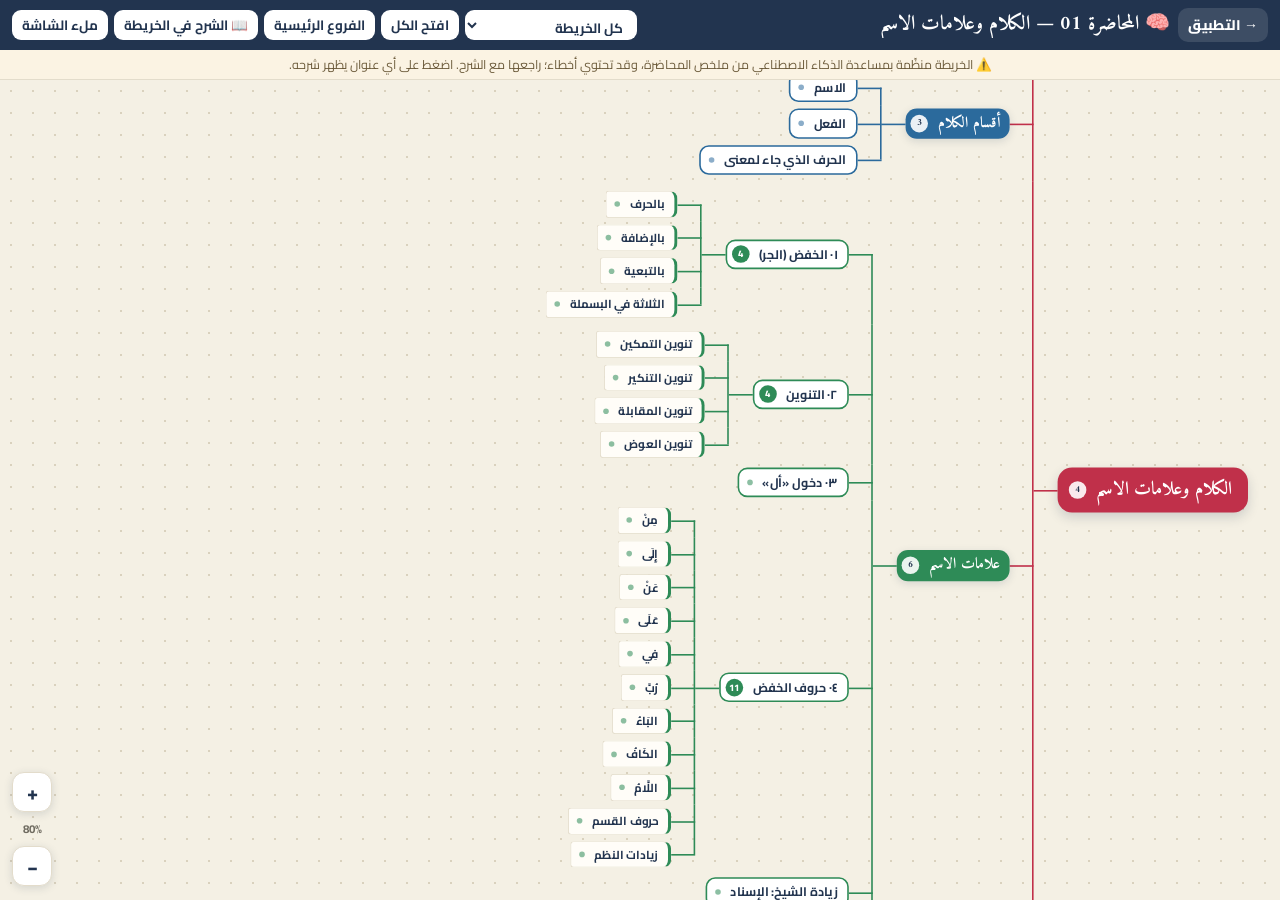
==== commit 894b0760: "الآجرومية 02: خريطة ذهنية للمحاضرة (7 فروع · 49 عقدة) مضمّنة في آخر المحاضرة - maps/ajurrumiyyah.js:" ====
--- a/mindmap.html
+++ b/mindmap.html
@@ -151,7 +151,7 @@
   var id = params.get("id") || "moad_ajurrumiyyah_01";
   var EMBED = params.get("embed") === "1";
   var key = (id.match(/^moad_(.+)_\d+$/) || [])[1] || "";
-  var COLORS = ["#c9930c", "#2b6a9c", "#2e8b57", "#7d4fa8", "#c76a1e", "#1f8a8a"];
+  var COLORS = ["#c9930c", "#2b6a9c", "#2e8b57", "#7d4fa8", "#c76a1e", "#1f8a8a", "#6b7a2a"];
   var tree = document.getElementById("tree"), view = document.getElementById("view"), stage = document.getElementById("stage"), det = document.getElementById("detail");
   var M = null, focusIdx = -1, NODES = [];
   var tx = 0, ty = 0, sc = 1;
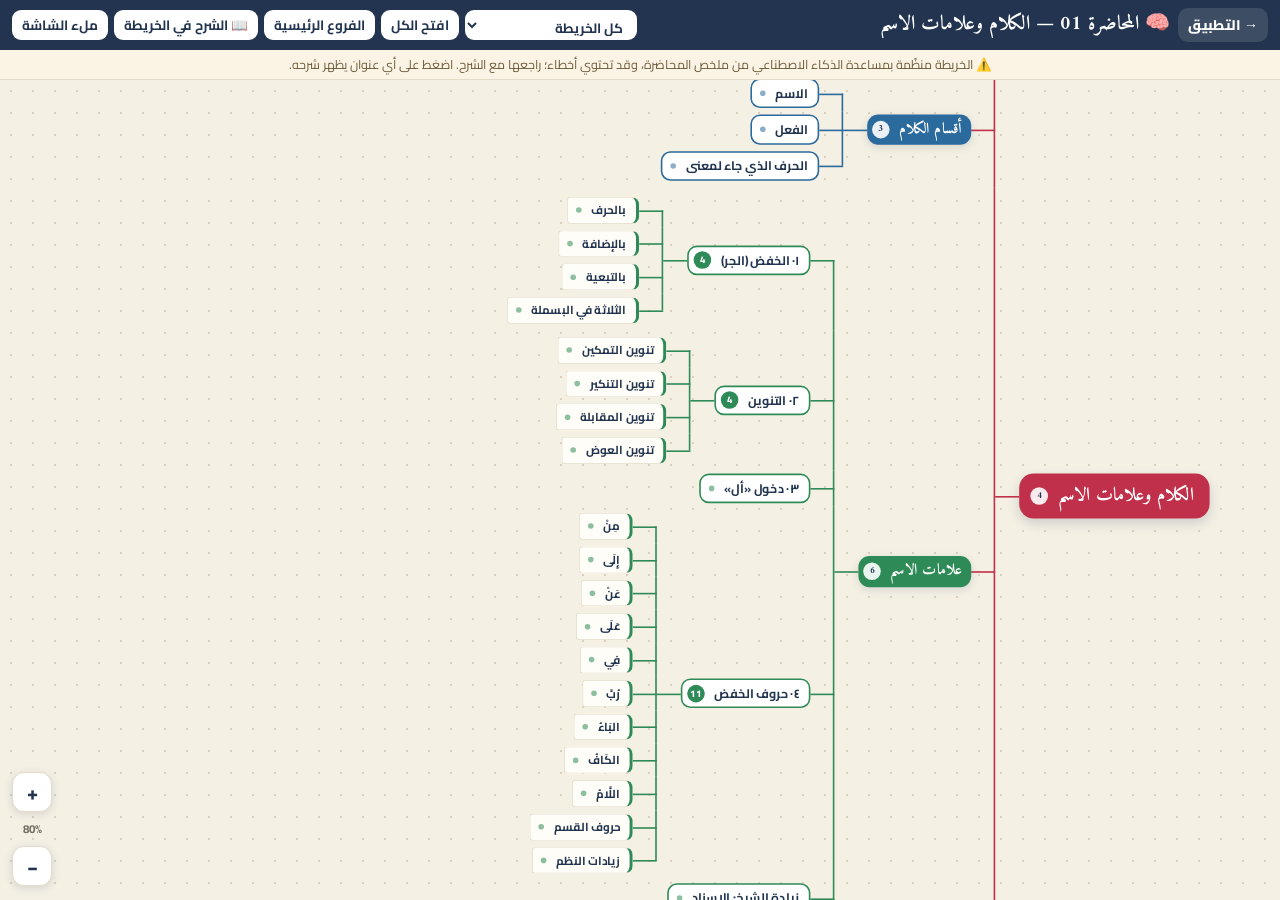
==== commit 29bf1037: "لون الآيات أفتح قليلًا: #14532d ← #23733f في كل المحاضرات الأخضر الغامق كان مجهدًا للعين؛ وُحّد على " ====
--- a/mindmap.html
+++ b/mindmap.html
@@ -97,7 +97,7 @@
 #detail .x{border:0;background:transparent;font-size:18px;color:var(--muted);cursor:pointer;padding:0 4px}
 #detail .note{margin:4px 0 0;font-size:15.5px;line-height:1.8;color:#3a3833}
 #detail .ex{margin:8px 0 0;font-size:17px;line-height:1.8;color:#22325c;background:#f6f1e4;border-radius:9px;padding:4px 10px}
-#detail .ex .aya{color:#14532d;font-weight:700}
+#detail .ex .aya{color:#23733f;font-weight:700}
 #detail .acts{display:flex;gap:8px;margin-top:10px;flex-wrap:wrap}
 #detail .acts a{font:inherit;font-size:13px;font-weight:800;text-decoration:none;color:var(--ink);background:#fff;border:1px solid var(--line);border-radius:9px;padding:3px 10px}
 #detail .kids{margin-top:8px;font-size:13px;color:var(--muted)}
